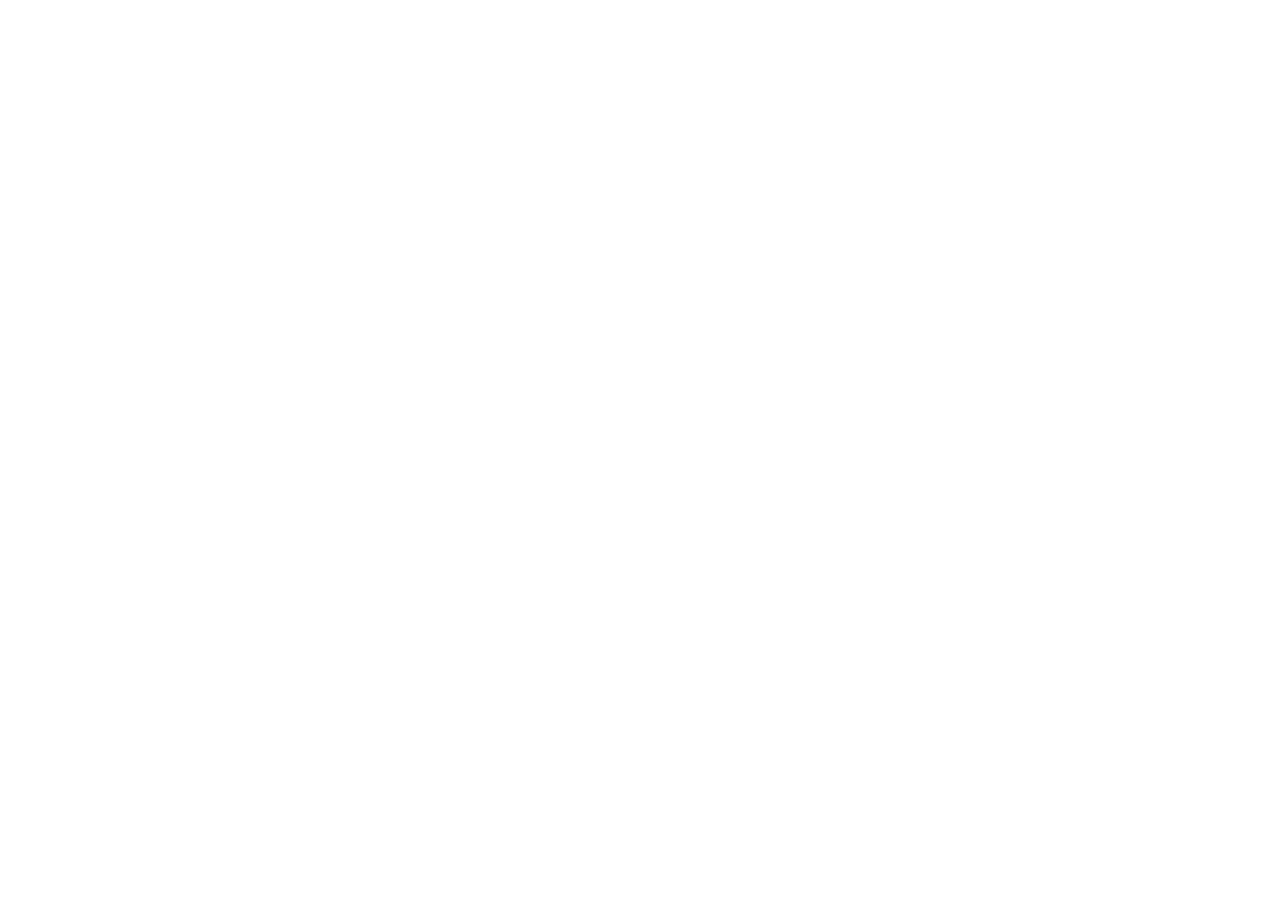
==== location.html @ 0fe0ccfc "init commit" ====
<!DOCTYPE html>
<html lang="en">
<head>
  <meta charset="UTF-8">
  <meta http-equiv="X-UA-Compatible" content="IE=edge">
  <meta name="viewport" content="width=device-width, initial-scale=1.0">
  <link rel="icon" type="image/png" sizes="32x32" href="./assets/favicon-32x32.png">
  <link rel="preconnect" href="https://fonts.googleapis.com">
  <link rel="preconnect" href="https://fonts.gstatic.com" crossorigin>
  <link href="https://fonts.googleapis.com/css2?family=Big+Shoulders+Display:wght@900&family=Outfit:wght@300&display=swap" rel="stylesheet"> 
  <title>Frontend Mentor | Art gallery website</title>
  <link rel="stylesheet" href="./css/normalize.css">
  <link rel="stylesheet" href="./css/styles.css">
</head>
<body>
  
</body>
</html>
---- css/styles.css ----
:root {
  --font-heading: 'Big Shoulders Display', cursive;
  --font-body: 'Outfit', sans-serif;
}

* {
  box-sizing: border-box;
  margin: 0;
  padding: 0;
}

input, select, textarea, button {
  border: none;
  box-shadow: none;
  outline: none;
}

a {
  text-decoration: none;
}

a:link,
a:visited,
a:hover,
a:active {
  color: inherit;
}

ul, ol {
  list-style: none;
}

body {
  font-family: var(--font-body);
}

h1, h2, h3, h4, h5, h6, a {
  font-family: var(--font-heading);
}
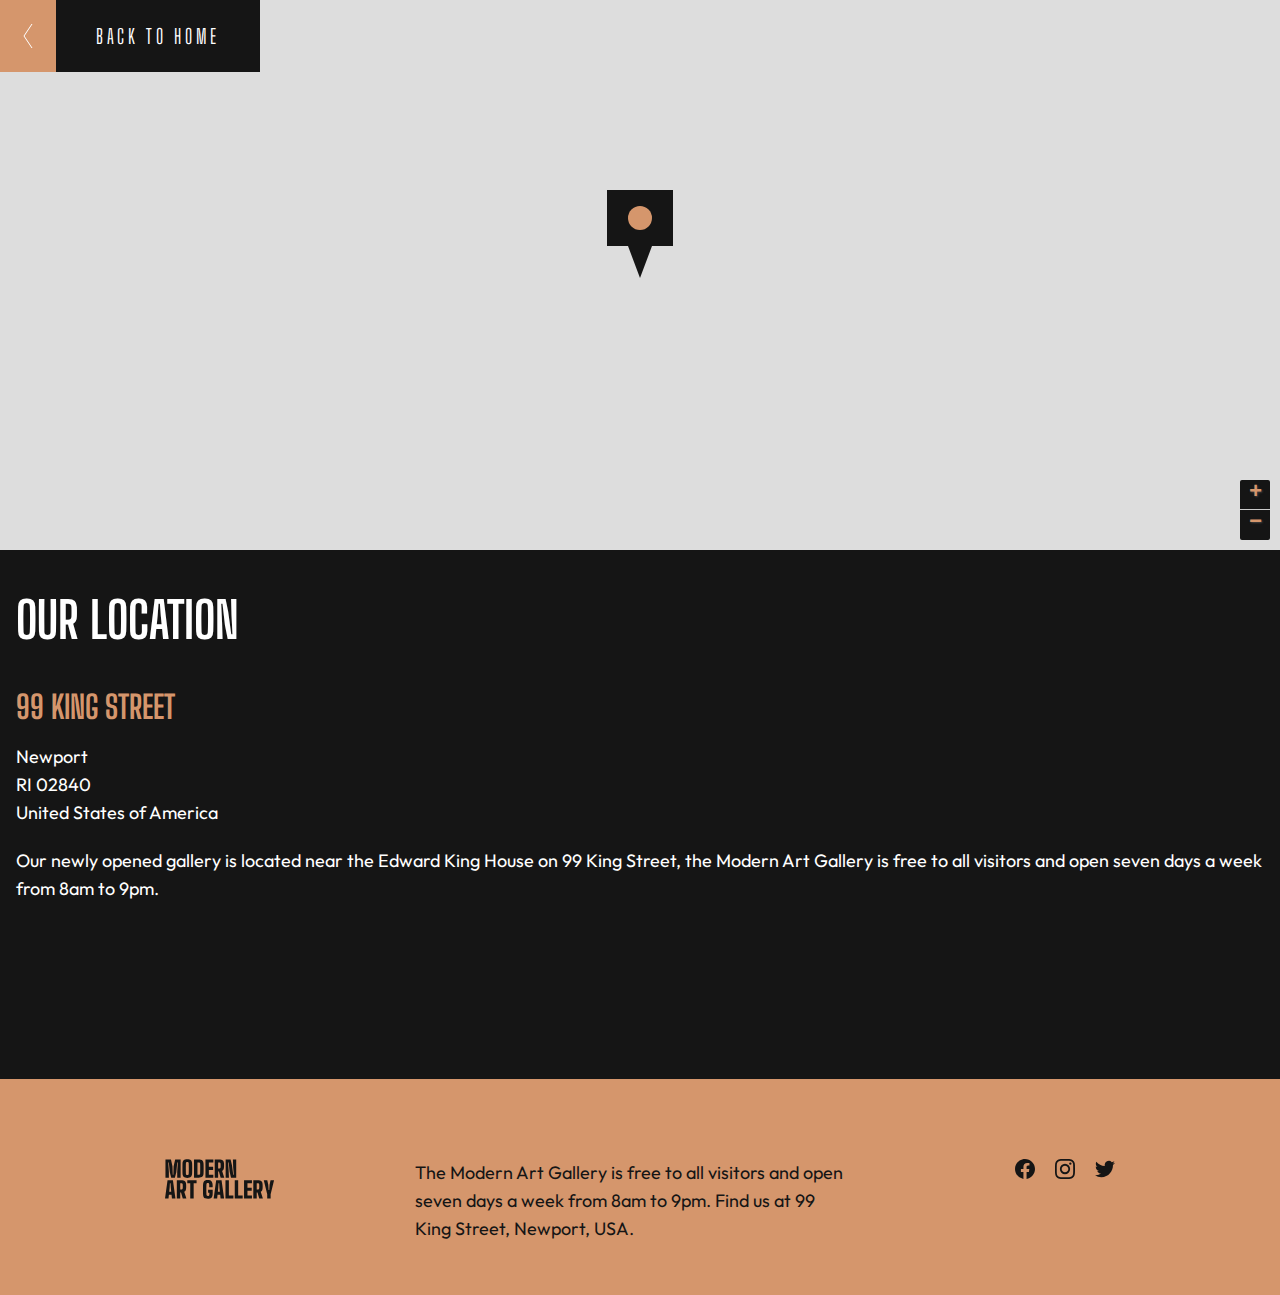
==== commit bc97f512: "Add leaflet.js, location mobile HTML & CSS" ====
--- a/location.html
+++ b/location.html
@@ -1,5 +1,6 @@
 <!DOCTYPE html>
 <html lang="en">
+
 <head>
   <meta charset="UTF-8">
   <meta http-equiv="X-UA-Compatible" content="IE=edge">
@@ -7,12 +8,89 @@
   <link rel="icon" type="image/png" sizes="32x32" href="./assets/favicon-32x32.png">
   <link rel="preconnect" href="https://fonts.googleapis.com">
   <link rel="preconnect" href="https://fonts.gstatic.com" crossorigin>
-  <link href="https://fonts.googleapis.com/css2?family=Big+Shoulders+Display:wght@900&family=Outfit:wght@300&display=swap" rel="stylesheet"> 
+  <link
+    href="https://fonts.googleapis.com/css2?family=Big+Shoulders+Display:wght@900&family=Outfit:wght@300&display=swap"
+    rel="stylesheet">
   <title>Frontend Mentor | Art gallery website</title>
   <link rel="stylesheet" href="./css/normalize.css">
+  <link rel="stylesheet" href="./css/leaflet.css">
   <link rel="stylesheet" href="./css/styles.css">
 </head>
-<body>
-  
+
+<body class="location">
+  <header class="location-header">
+    <a class="back" href="index.html">
+      <p>Back To Home</p>
+      <span>
+        <svg viewBox="0 0 10 24" xmlns="http://www.w3.org/2000/svg">
+          <title>arrow-left</title>
+          <path stroke="#FFF" fill="none" d="M9 24 1 12 9 0" />
+        </svg>
+      </span>
+    </a>
+    <div id="map">
+
+    </div>
+  </header>
+  <main class="location-main">
+    <section class="location-hero">
+      <h1>Our Location</h1>
+      <div class="location-address">
+        <h2>99 King Street</h2>
+        <p>Newport</p>
+        <p>RI 02840</p>
+        <p>United States of America</p>
+        <p class="address-details">
+          Our newly opened gallery is located near the Edward King House on 99 King
+          Street, the Modern Art Gallery is free to all visitors and open seven days
+          a week from 8am to 9pm.
+        </p>
+      </div>
+    </section>
+  </main>
+  <footer class="home-footer location-footer">
+    <h3>
+      <svg xmlns="http://www.w3.org/2000/svg" viewBox="0 0 111 40">
+        <title>Modern Art Gallery</title>
+        <path
+          d="M3.916 18.656V12.99L3.27 3.27h.598l.99 9.95 1.406 5.436h3.708l1.428-5.435.968-9.95h.621l-.668 9.72v5.665h3.455V.23H10.25L8.706 7.21l-.276 8.406h-.6l-.3-8.407L6.012.23H.462v18.426h3.455Zm18.61.23c1.689 0 2.902-.356 3.64-1.07.736-.714 1.135-1.9 1.197-3.559.061-1.505.092-3.105.092-4.802 0-1.697-.03-3.313-.092-4.848-.062-1.643-.46-2.822-1.198-3.536C25.428.357 24.215 0 22.525 0c-1.688 0-2.913.357-3.673 1.071-.76.714-1.155 1.893-1.186 3.536a237.22 237.22 0 0 0-.046 4.825v.365c.002 1.576.018 3.063.046 4.46.03 1.659.426 2.845 1.186 3.559s1.985 1.07 3.674 1.07Zm0-2.81c-.906 0-1.374-.39-1.405-1.174-.03-.783-.054-1.643-.07-2.58a176.449 176.449 0 0 1 0-5.78c.016-.937.04-1.797.07-2.58.03-.768.499-1.152 1.405-1.152.89 0 1.351.384 1.382 1.152.03.783.057 1.643.08 2.58a117.65 117.65 0 0 1 0 5.78c-.023.937-.05 1.797-.08 2.58-.03.783-.491 1.175-1.382 1.175Zm11.447 2.58c1.735 0 2.987-.368 3.754-1.105.768-.737 1.167-1.95 1.198-3.64a156.416 156.416 0 0 0 0-8.959c-.03-1.689-.43-2.898-1.198-3.628C36.96.595 35.708.23 33.973.23h-4.675v18.426h4.675Zm0-3.04h-1.22V3.271h1.22c.967 0 1.467.422 1.497 1.266.092 3.256.092 6.519 0 9.79-.03.86-.53 1.29-1.497 1.29Zm14.81 3.04v-3.04H44.27v-4.814h4.284v-3.04H44.27V3.271h4.514V.23h-7.97v18.425h7.97Zm4.837 0v-6.218h.783l1.75 6.218h3.663l-2.165-6.794a3.199 3.199 0 0 0 1.405-1.463c.307-.637.476-1.455.506-2.453.016-.43.027-.806.035-1.128.008-.323.008-.645 0-.968a96.42 96.42 0 0 0-.035-1.128c-.061-1.597-.472-2.745-1.232-3.444C57.57.58 56.33.23 54.61.23h-4.445v18.426h3.455Zm.99-9.259h-.99V3.271h.99c.952 0 1.451.422 1.497 1.266a28.055 28.055 0 0 1 0 3.594c-.046.844-.545 1.266-1.497 1.266Zm9.927 9.26-.299-7.072-.599-8.337h.645l.944 9.374 1.382 6.034h5.252V.23h-3.34l.276 7.9.645 7.486h-.598l-1.267-9.512L66.196.23h-4.998v18.426h3.34ZM3.547 39.77l.392-3.847H6.61l.392 3.847h3.547L7.992 21.344H2.557L0 39.77h3.547Zm2.74-6.887H4.262l.415-4.077.276-4.422h.645l.276 4.422.415 4.077Zm9.099 6.887v-6.22h.783l1.75 6.22h3.663l-2.165-6.795a3.199 3.199 0 0 0 1.404-1.463c.308-.637.477-1.454.507-2.452.016-.43.027-.807.035-1.13a22.22 22.22 0 0 0 0-.966c-.008-.323-.02-.7-.035-1.13-.061-1.596-.472-2.744-1.232-3.442-.76-.7-2-1.048-3.72-1.048h-4.445V39.77h3.455Zm.99-9.26h-.99v-6.126h.99c.952 0 1.451.422 1.497 1.267a28.055 28.055 0 0 1 0 3.593c-.046.844-.545 1.267-1.497 1.267Zm12.553 9.26V24.384h2.948v-3.04h-9.374v3.04h2.971V39.77h3.455Zm14.326.23c1.643 0 2.841-.357 3.593-1.071.753-.714 1.167-1.9 1.244-3.559.03-.706.05-1.474.058-2.303a44.296 44.296 0 0 0-.035-2.303h-4.63v2.994h1.267a16.197 16.197 0 0 1 0 2.257c-.03.384-.176.676-.437.876-.261.2-.614.299-1.06.299-.89 0-1.359-.392-1.405-1.175a90.954 90.954 0 0 1-.126-3.535 107.71 107.71 0 0 1 0-3.858c.023-1.29.065-2.472.126-3.547.046-.768.515-1.152 1.405-1.152.845 0 1.29.384 1.336 1.152.03.43.046.96.046 1.59a22.7 22.7 0 0 1-.046 1.588h3.455c.03-.353.046-.775.046-1.266 0-.492-.015-.914-.046-1.267-.107-1.643-.53-2.822-1.267-3.536-.737-.714-1.911-1.07-3.524-1.07-1.136 0-2.053.157-2.752.471a3.032 3.032 0 0 0-1.543 1.532c-.33.706-.519 1.643-.565 2.81-.015.614-.03 1.328-.046 2.142a135.078 135.078 0 0 0 0 5.102c.016.821.031 1.555.046 2.2.046 1.105.23 1.996.553 2.671a3.01 3.01 0 0 0 1.532 1.486c.699.315 1.624.472 2.775.472Zm9.375-.23.391-3.847h2.672l.391 3.847h3.547l-2.556-18.426h-5.436L49.083 39.77h3.547Zm2.74-6.887h-2.026l.414-4.077.277-4.422h.644l.277 4.422.414 4.077Zm13.636 6.887v-3.04h-4.538V21.343h-3.455V39.77h7.993Zm9.374 0v-3.04h-4.537V21.343h-3.455V39.77h7.992Zm9.351 0v-3.04h-4.514v-4.814H87.5v-3.04h-4.284v-4.492h4.514v-3.04h-7.969V39.77h7.97Zm4.837 0v-6.22h.783l1.75 6.22h3.663l-2.165-6.795a3.199 3.199 0 0 0 1.405-1.463c.307-.637.476-1.454.507-2.452.015-.43.026-.807.034-1.13.008-.322.008-.644 0-.966a96.42 96.42 0 0 0-.034-1.13c-.062-1.596-.473-2.744-1.233-3.442-.76-.7-2-1.048-3.72-1.048h-4.445V39.77h3.455Zm.99-9.26h-.99v-6.126h.99c.953 0 1.452.422 1.498 1.267a28.055 28.055 0 0 1 0 3.593c-.046.844-.545 1.267-1.497 1.267Zm13.037 9.26v-4.4l.253-1.06 3.202-12.966h-3.524l-.99 4.468-.346 5.413h-.645l-.345-5.413-.99-4.468h-3.525l3.202 12.99.253 1.036v4.4h3.455Z"
+          fill="#FFF" />
+      </svg>
+    </h3>
+    <p>The Modern Art Gallery is free to all visitors and open seven days a week
+      from 8am to 9pm. Find us at 99 King Street, Newport, USA.</p>
+    <ul class="social">
+      <li>
+        <a href="https://www.facebook.com/" target="_blank">
+          <svg viewBox="0 0 24 24" xmlns="http://www.w3.org/2000/svg">
+            <title>Facebook</title>
+            <path fill="currentColor"
+              d="M23.998 12c0-6.628-5.372-12-11.999-12C5.372 0 0 5.372 0 12c0 5.988 4.388 10.952 10.124 11.852v-8.384H7.078v-3.469h3.046V9.356c0-3.008 1.792-4.669 4.532-4.669 1.313 0 2.686.234 2.686.234v2.953H15.83c-1.49 0-1.955.925-1.955 1.874V12h3.328l-.532 3.469h-2.796v8.384c5.736-.9 10.124-5.864 10.124-11.853z" />
+          </svg>
+        </a>
+      </li>
+      <li>
+        <a href="https://www.instagram.com/" target="_blank">
+          <svg viewBox="0 0 24 24" xmlns="http://www.w3.org/2000/svg">
+            <title>Instagram</title>
+            <path fill="currentColor"
+              d="M12 0C8.74 0 8.333.015 7.053.072 5.775.132 4.905.333 4.14.63c-.789.306-1.459.717-2.126 1.384S.935 3.35.63 4.14C.333 4.905.131 5.775.072 7.053.012 8.333 0 8.74 0 12s.015 3.667.072 4.947c.06 1.277.261 2.148.558 2.913a5.885 5.885 0 001.384 2.126A5.868 5.868 0 004.14 23.37c.766.296 1.636.499 2.913.558C8.333 23.988 8.74 24 12 24s3.667-.015 4.947-.072c1.277-.06 2.148-.262 2.913-.558a5.898 5.898 0 002.126-1.384 5.86 5.86 0 001.384-2.126c.296-.765.499-1.636.558-2.913.06-1.28.072-1.687.072-4.947s-.015-3.667-.072-4.947c-.06-1.277-.262-2.149-.558-2.913a5.89 5.89 0 00-1.384-2.126A5.847 5.847 0 0019.86.63c-.765-.297-1.636-.499-2.913-.558C15.667.012 15.26 0 12 0zm0 2.16c3.203 0 3.585.016 4.85.071 1.17.055 1.805.249 2.227.415.562.217.96.477 1.382.896.419.42.679.819.896 1.381.164.422.36 1.057.413 2.227.057 1.266.07 1.646.07 4.85s-.015 3.585-.074 4.85c-.061 1.17-.256 1.805-.421 2.227a3.81 3.81 0 01-.899 1.382 3.744 3.744 0 01-1.38.896c-.42.164-1.065.36-2.235.413-1.274.057-1.649.07-4.859.07-3.211 0-3.586-.015-4.859-.074-1.171-.061-1.816-.256-2.236-.421a3.716 3.716 0 01-1.379-.899 3.644 3.644 0 01-.9-1.38c-.165-.42-.359-1.065-.42-2.235-.045-1.26-.061-1.649-.061-4.844 0-3.196.016-3.586.061-4.861.061-1.17.255-1.814.42-2.234.21-.57.479-.96.9-1.381.419-.419.81-.689 1.379-.898.42-.166 1.051-.361 2.221-.421 1.275-.045 1.65-.06 4.859-.06l.045.03zm0 3.678a6.162 6.162 0 100 12.324 6.162 6.162 0 100-12.324zM12 16c-2.21 0-4-1.79-4-4s1.79-4 4-4 4 1.79 4 4-1.79 4-4 4zm7.846-10.405a1.441 1.441 0 01-2.88 0 1.44 1.44 0 012.88 0z" />
+          </svg>
+        </a>
+      </li>
+      <li>
+        <a href="https://www.twitter.com/" target="_blank">
+          <svg viewBox="0 0 24 24" xmlns="http://www.w3.org/2000/svg">
+            <title>Twitter</title>
+            <path fill="currentColor"
+              d="M23.954 4.569a10 10 0 01-2.825.775 4.958 4.958 0 002.163-2.723c-.951.555-2.005.959-3.127 1.184a4.92 4.92 0 00-8.384 4.482C7.691 8.094 4.066 6.13 1.64 3.161a4.822 4.822 0 00-.666 2.475c0 1.71.87 3.213 2.188 4.096a4.904 4.904 0 01-2.228-.616v.061a4.923 4.923 0 003.946 4.827 4.996 4.996 0 01-2.212.085 4.937 4.937 0 004.604 3.417 9.868 9.868 0 01-6.102 2.105c-.39 0-.779-.023-1.17-.067a13.995 13.995 0 007.557 2.209c9.054 0 13.999-7.496 13.999-13.986 0-.209 0-.42-.015-.63a9.936 9.936 0 002.46-2.548l-.047-.02z" />
+          </svg>
+        </a>
+      </li>
+    </ul>
+  </footer>
+  <script src="./js/leaflet.js"></script>
+  <script src="./js/app.js"></script>
 </body>
+
 </html>--- a/css/leaflet.css
+++ b/css/leaflet.css
@@ -0,0 +1,658 @@
+/* required styles */
+
+.leaflet-pane,
+.leaflet-tile,
+.leaflet-marker-icon,
+.leaflet-marker-shadow,
+.leaflet-tile-container,
+.leaflet-pane > svg,
+.leaflet-pane > canvas,
+.leaflet-zoom-box,
+.leaflet-image-layer,
+.leaflet-layer {
+	position: absolute;
+	left: 0;
+	top: 0;
+	}
+.leaflet-container {
+	overflow: hidden;
+	}
+.leaflet-tile,
+.leaflet-marker-icon,
+.leaflet-marker-shadow {
+	-webkit-user-select: none;
+	   -moz-user-select: none;
+	        user-select: none;
+	  -webkit-user-drag: none;
+	}
+/* Prevents IE11 from highlighting tiles in blue */
+.leaflet-tile::selection {
+	background: transparent;
+}
+/* Safari renders non-retina tile on retina better with this, but Chrome is worse */
+.leaflet-safari .leaflet-tile {
+	image-rendering: -webkit-optimize-contrast;
+	}
+/* hack that prevents hw layers "stretching" when loading new tiles */
+.leaflet-safari .leaflet-tile-container {
+	width: 1600px;
+	height: 1600px;
+	-webkit-transform-origin: 0 0;
+	}
+.leaflet-marker-icon,
+.leaflet-marker-shadow {
+	display: block;
+	}
+/* .leaflet-container svg: reset svg max-width decleration shipped in Joomla! (joomla.org) 3.x */
+/* .leaflet-container img: map is broken in FF if you have max-width: 100% on tiles */
+.leaflet-container .leaflet-overlay-pane svg {
+	max-width: none !important;
+	max-height: none !important;
+	}
+.leaflet-container .leaflet-marker-pane img,
+.leaflet-container .leaflet-shadow-pane img,
+.leaflet-container .leaflet-tile-pane img,
+.leaflet-container img.leaflet-image-layer,
+.leaflet-container .leaflet-tile {
+	max-width: none !important;
+	max-height: none !important;
+	width: auto;
+	padding: 0;
+	}
+
+.leaflet-container.leaflet-touch-zoom {
+	-ms-touch-action: pan-x pan-y;
+	touch-action: pan-x pan-y;
+	}
+.leaflet-container.leaflet-touch-drag {
+	-ms-touch-action: pinch-zoom;
+	/* Fallback for FF which doesn't support pinch-zoom */
+	touch-action: none;
+	touch-action: pinch-zoom;
+}
+.leaflet-container.leaflet-touch-drag.leaflet-touch-zoom {
+	-ms-touch-action: none;
+	touch-action: none;
+}
+.leaflet-container {
+	-webkit-tap-highlight-color: transparent;
+}
+.leaflet-container a {
+	-webkit-tap-highlight-color: rgba(51, 181, 229, 0.4);
+}
+.leaflet-tile {
+	filter: inherit;
+	visibility: hidden;
+	}
+.leaflet-tile-loaded {
+	visibility: inherit;
+	}
+.leaflet-zoom-box {
+	width: 0;
+	height: 0;
+	-moz-box-sizing: border-box;
+	     box-sizing: border-box;
+	z-index: 800;
+	}
+/* workaround for https://bugzilla.mozilla.org/show_bug.cgi?id=888319 */
+.leaflet-overlay-pane svg {
+	-moz-user-select: none;
+	}
+
+.leaflet-pane         { z-index: 400; }
+
+.leaflet-tile-pane    { z-index: 200; }
+.leaflet-overlay-pane { z-index: 400; }
+.leaflet-shadow-pane  { z-index: 500; }
+.leaflet-marker-pane  { z-index: 600; }
+.leaflet-tooltip-pane   { z-index: 650; }
+.leaflet-popup-pane   { z-index: 700; }
+
+.leaflet-map-pane canvas { z-index: 100; }
+.leaflet-map-pane svg    { z-index: 200; }
+
+.leaflet-vml-shape {
+	width: 1px;
+	height: 1px;
+	}
+.lvml {
+	behavior: url(#default#VML);
+	display: inline-block;
+	position: absolute;
+	}
+
+
+/* control positioning */
+
+.leaflet-control {
+	position: relative;
+	z-index: 800;
+	pointer-events: visiblePainted; /* IE 9-10 doesn't have auto */
+	pointer-events: auto;
+	}
+.leaflet-top,
+.leaflet-bottom {
+	position: absolute;
+	z-index: 1000;
+	pointer-events: none;
+	}
+.leaflet-top {
+	top: 0;
+	}
+.leaflet-right {
+	right: 0;
+	}
+.leaflet-bottom {
+	bottom: 0;
+	}
+.leaflet-left {
+	left: 0;
+	}
+.leaflet-control {
+	float: left;
+	clear: both;
+	}
+.leaflet-right .leaflet-control {
+	float: right;
+	}
+.leaflet-top .leaflet-control {
+	margin-top: 10px;
+	}
+.leaflet-bottom .leaflet-control {
+	margin-bottom: 10px;
+	}
+.leaflet-left .leaflet-control {
+	margin-left: 10px;
+	}
+.leaflet-right .leaflet-control {
+	margin-right: 10px;
+	}
+
+
+/* zoom and fade animations */
+
+.leaflet-fade-anim .leaflet-popup {
+	opacity: 0;
+	-webkit-transition: opacity 0.2s linear;
+	   -moz-transition: opacity 0.2s linear;
+	        transition: opacity 0.2s linear;
+	}
+.leaflet-fade-anim .leaflet-map-pane .leaflet-popup {
+	opacity: 1;
+	}
+.leaflet-zoom-animated {
+	-webkit-transform-origin: 0 0;
+	    -ms-transform-origin: 0 0;
+	        transform-origin: 0 0;
+	}
+svg.leaflet-zoom-animated {
+	will-change: transform;
+}
+
+.leaflet-zoom-anim .leaflet-zoom-animated {
+	-webkit-transition: -webkit-transform 0.25s cubic-bezier(0,0,0.25,1);
+	   -moz-transition:    -moz-transform 0.25s cubic-bezier(0,0,0.25,1);
+	        transition:         transform 0.25s cubic-bezier(0,0,0.25,1);
+	}
+.leaflet-zoom-anim .leaflet-tile,
+.leaflet-pan-anim .leaflet-tile {
+	-webkit-transition: none;
+	   -moz-transition: none;
+	        transition: none;
+	}
+
+.leaflet-zoom-anim .leaflet-zoom-hide {
+	visibility: hidden;
+	}
+
+
+/* cursors */
+
+.leaflet-interactive {
+	cursor: pointer;
+	}
+.leaflet-grab {
+	cursor: -webkit-grab;
+	cursor:    -moz-grab;
+	cursor:         grab;
+	}
+.leaflet-crosshair,
+.leaflet-crosshair .leaflet-interactive {
+	cursor: crosshair;
+	}
+.leaflet-popup-pane,
+.leaflet-control {
+	cursor: auto;
+	}
+.leaflet-dragging .leaflet-grab,
+.leaflet-dragging .leaflet-grab .leaflet-interactive,
+.leaflet-dragging .leaflet-marker-draggable {
+	cursor: move;
+	cursor: -webkit-grabbing;
+	cursor:    -moz-grabbing;
+	cursor:         grabbing;
+	}
+
+/* marker & overlays interactivity */
+.leaflet-marker-icon,
+.leaflet-marker-shadow,
+.leaflet-image-layer,
+.leaflet-pane > svg path,
+.leaflet-tile-container {
+	pointer-events: none;
+	}
+
+.leaflet-marker-icon.leaflet-interactive,
+.leaflet-image-layer.leaflet-interactive,
+.leaflet-pane > svg path.leaflet-interactive,
+svg.leaflet-image-layer.leaflet-interactive path {
+	pointer-events: visiblePainted; /* IE 9-10 doesn't have auto */
+	pointer-events: auto;
+	}
+
+/* visual tweaks */
+
+.leaflet-container {
+	background: #ddd;
+	outline-offset: 1px;
+	}
+.leaflet-container a {
+	color: #0078A8;
+	}
+.leaflet-zoom-box {
+	border: 2px dotted #38f;
+	background: rgba(255,255,255,0.5);
+	}
+
+
+/* general typography */
+.leaflet-container {
+	font-family: "Helvetica Neue", Arial, Helvetica, sans-serif;
+	font-size: 12px;
+	font-size: 0.75rem;
+	line-height: 1.5;
+	}
+
+
+/* general toolbar styles */
+
+.leaflet-bar {
+	box-shadow: 0 1px 5px rgba(0,0,0,0.65);
+	border-radius: 4px;
+	}
+.leaflet-bar a {
+	background-color: #fff;
+	border-bottom: 1px solid #ccc;
+	width: 26px;
+	height: 26px;
+	line-height: 26px;
+	display: block;
+	text-align: center;
+	text-decoration: none;
+	color: black;
+	}
+.leaflet-bar a,
+.leaflet-control-layers-toggle {
+	background-position: 50% 50%;
+	background-repeat: no-repeat;
+	display: block;
+	}
+.leaflet-bar a:hover,
+.leaflet-bar a:focus {
+	background-color: #f4f4f4;
+	}
+.leaflet-bar a:first-child {
+	border-top-left-radius: 4px;
+	border-top-right-radius: 4px;
+	}
+.leaflet-bar a:last-child {
+	border-bottom-left-radius: 4px;
+	border-bottom-right-radius: 4px;
+	border-bottom: none;
+	}
+.leaflet-bar a.leaflet-disabled {
+	cursor: default;
+	background-color: #f4f4f4;
+	color: #bbb;
+	}
+
+.leaflet-touch .leaflet-bar a {
+	width: 30px;
+	height: 30px;
+	line-height: 30px;
+	}
+.leaflet-touch .leaflet-bar a:first-child {
+	border-top-left-radius: 2px;
+	border-top-right-radius: 2px;
+	}
+.leaflet-touch .leaflet-bar a:last-child {
+	border-bottom-left-radius: 2px;
+	border-bottom-right-radius: 2px;
+	}
+
+/* zoom control */
+
+.leaflet-control-zoom-in,
+.leaflet-control-zoom-out {
+	font: bold 18px 'Lucida Console', Monaco, monospace;
+	text-indent: 1px;
+	}
+
+.leaflet-touch .leaflet-control-zoom-in, .leaflet-touch .leaflet-control-zoom-out  {
+	font-size: 22px;
+	}
+
+
+/* layers control */
+
+.leaflet-control-layers {
+	box-shadow: 0 1px 5px rgba(0,0,0,0.4);
+	background: #fff;
+	border-radius: 5px;
+	}
+.leaflet-control-layers-toggle {
+	background-image: url(images/layers.png);
+	width: 36px;
+	height: 36px;
+	}
+.leaflet-retina .leaflet-control-layers-toggle {
+	background-image: url(images/layers-2x.png);
+	background-size: 26px 26px;
+	}
+.leaflet-touch .leaflet-control-layers-toggle {
+	width: 44px;
+	height: 44px;
+	}
+.leaflet-control-layers .leaflet-control-layers-list,
+.leaflet-control-layers-expanded .leaflet-control-layers-toggle {
+	display: none;
+	}
+.leaflet-control-layers-expanded .leaflet-control-layers-list {
+	display: block;
+	position: relative;
+	}
+.leaflet-control-layers-expanded {
+	padding: 6px 10px 6px 6px;
+	color: #333;
+	background: #fff;
+	}
+.leaflet-control-layers-scrollbar {
+	overflow-y: scroll;
+	overflow-x: hidden;
+	padding-right: 5px;
+	}
+.leaflet-control-layers-selector {
+	margin-top: 2px;
+	position: relative;
+	top: 1px;
+	}
+.leaflet-control-layers label {
+	display: block;
+	font-size: 13px;
+	font-size: 1.08333em;
+	}
+.leaflet-control-layers-separator {
+	height: 0;
+	border-top: 1px solid #ddd;
+	margin: 5px -10px 5px -6px;
+	}
+
+/* Default icon URLs */
+.leaflet-default-icon-path { /* used only in path-guessing heuristic, see L.Icon.Default */
+	background-image: url(images/marker-icon.png);
+	}
+
+
+/* attribution and scale controls */
+
+.leaflet-container .leaflet-control-attribution {
+	background: #fff;
+	background: rgba(255, 255, 255, 0.8);
+	margin: 0;
+	}
+.leaflet-control-attribution,
+.leaflet-control-scale-line {
+	padding: 0 5px;
+	color: #333;
+	line-height: 1.4;
+	}
+.leaflet-control-attribution a {
+	text-decoration: none;
+	}
+.leaflet-control-attribution a:hover,
+.leaflet-control-attribution a:focus {
+	text-decoration: underline;
+	}
+.leaflet-attribution-flag {
+	display: inline !important;
+	vertical-align: baseline !important;
+	width: 1em;
+	height: 0.6669em;
+	}
+.leaflet-left .leaflet-control-scale {
+	margin-left: 5px;
+	}
+.leaflet-bottom .leaflet-control-scale {
+	margin-bottom: 5px;
+	}
+.leaflet-control-scale-line {
+	border: 2px solid #777;
+	border-top: none;
+	line-height: 1.1;
+	padding: 2px 5px 1px;
+	white-space: nowrap;
+	overflow: hidden;
+	-moz-box-sizing: border-box;
+	     box-sizing: border-box;
+
+	background: #fff;
+	background: rgba(255, 255, 255, 0.5);
+	}
+.leaflet-control-scale-line:not(:first-child) {
+	border-top: 2px solid #777;
+	border-bottom: none;
+	margin-top: -2px;
+	}
+.leaflet-control-scale-line:not(:first-child):not(:last-child) {
+	border-bottom: 2px solid #777;
+	}
+
+.leaflet-touch .leaflet-control-attribution,
+.leaflet-touch .leaflet-control-layers,
+.leaflet-touch .leaflet-bar {
+	box-shadow: none;
+	}
+.leaflet-touch .leaflet-control-layers,
+.leaflet-touch .leaflet-bar {
+	border: 2px solid rgba(0,0,0,0.2);
+	background-clip: padding-box;
+	}
+
+
+/* popup */
+
+.leaflet-popup {
+	position: absolute;
+	text-align: center;
+	margin-bottom: 20px;
+	}
+.leaflet-popup-content-wrapper {
+	padding: 1px;
+	text-align: left;
+	border-radius: 12px;
+	}
+.leaflet-popup-content {
+	margin: 13px 24px 13px 20px;
+	line-height: 1.3;
+	font-size: 13px;
+	font-size: 1.08333em;
+	min-height: 1px;
+	}
+.leaflet-popup-content p {
+	margin: 17px 0;
+	margin: 1.3em 0;
+	}
+.leaflet-popup-tip-container {
+	width: 40px;
+	height: 20px;
+	position: absolute;
+	left: 50%;
+	margin-top: -1px;
+	margin-left: -20px;
+	overflow: hidden;
+	pointer-events: none;
+	}
+.leaflet-popup-tip {
+	width: 17px;
+	height: 17px;
+	padding: 1px;
+
+	margin: -10px auto 0;
+	pointer-events: auto;
+
+	-webkit-transform: rotate(45deg);
+	   -moz-transform: rotate(45deg);
+	    -ms-transform: rotate(45deg);
+	        transform: rotate(45deg);
+	}
+.leaflet-popup-content-wrapper,
+.leaflet-popup-tip {
+	background: white;
+	color: #333;
+	box-shadow: 0 3px 14px rgba(0,0,0,0.4);
+	}
+.leaflet-container a.leaflet-popup-close-button {
+	position: absolute;
+	top: 0;
+	right: 0;
+	border: none;
+	text-align: center;
+	width: 24px;
+	height: 24px;
+	font: 16px/24px Tahoma, Verdana, sans-serif;
+	color: #757575;
+	text-decoration: none;
+	background: transparent;
+	}
+.leaflet-container a.leaflet-popup-close-button:hover,
+.leaflet-container a.leaflet-popup-close-button:focus {
+	color: #585858;
+	}
+.leaflet-popup-scrolled {
+	overflow: auto;
+	}
+
+.leaflet-oldie .leaflet-popup-content-wrapper {
+	-ms-zoom: 1;
+	}
+.leaflet-oldie .leaflet-popup-tip {
+	width: 24px;
+	margin: 0 auto;
+
+	-ms-filter: "progid:DXImageTransform.Microsoft.Matrix(M11=0.70710678, M12=0.70710678, M21=-0.70710678, M22=0.70710678)";
+	filter: progid:DXImageTransform.Microsoft.Matrix(M11=0.70710678, M12=0.70710678, M21=-0.70710678, M22=0.70710678);
+	}
+
+.leaflet-oldie .leaflet-control-zoom,
+.leaflet-oldie .leaflet-control-layers,
+.leaflet-oldie .leaflet-popup-content-wrapper,
+.leaflet-oldie .leaflet-popup-tip {
+	border: 1px solid #999;
+	}
+
+
+/* div icon */
+
+.leaflet-div-icon {
+	background: #fff;
+	border: 1px solid #666;
+	}
+
+
+/* Tooltip */
+/* Base styles for the element that has a tooltip */
+.leaflet-tooltip {
+	position: absolute;
+	padding: 6px;
+	background-color: #fff;
+	border: 1px solid #fff;
+	border-radius: 3px;
+	color: #222;
+	white-space: nowrap;
+	-webkit-user-select: none;
+	-moz-user-select: none;
+	-ms-user-select: none;
+	user-select: none;
+	pointer-events: none;
+	box-shadow: 0 1px 3px rgba(0,0,0,0.4);
+	}
+.leaflet-tooltip.leaflet-interactive {
+	cursor: pointer;
+	pointer-events: auto;
+	}
+.leaflet-tooltip-top:before,
+.leaflet-tooltip-bottom:before,
+.leaflet-tooltip-left:before,
+.leaflet-tooltip-right:before {
+	position: absolute;
+	pointer-events: none;
+	border: 6px solid transparent;
+	background: transparent;
+	content: "";
+	}
+
+/* Directions */
+
+.leaflet-tooltip-bottom {
+	margin-top: 6px;
+}
+.leaflet-tooltip-top {
+	margin-top: -6px;
+}
+.leaflet-tooltip-bottom:before,
+.leaflet-tooltip-top:before {
+	left: 50%;
+	margin-left: -6px;
+	}
+.leaflet-tooltip-top:before {
+	bottom: 0;
+	margin-bottom: -12px;
+	border-top-color: #fff;
+	}
+.leaflet-tooltip-bottom:before {
+	top: 0;
+	margin-top: -12px;
+	margin-left: -6px;
+	border-bottom-color: #fff;
+	}
+.leaflet-tooltip-left {
+	margin-left: -6px;
+}
+.leaflet-tooltip-right {
+	margin-left: 6px;
+}
+.leaflet-tooltip-left:before,
+.leaflet-tooltip-right:before {
+	top: 50%;
+	margin-top: -6px;
+	}
+.leaflet-tooltip-left:before {
+	right: 0;
+	margin-right: -12px;
+	border-left-color: #fff;
+	}
+.leaflet-tooltip-right:before {
+	left: 0;
+	margin-left: -12px;
+	border-right-color: #fff;
+	}
+
+/* Printing */
+	
+@media print {
+	/* Prevent printers from removing background-images of controls. */
+	.leaflet-control {
+		-webkit-print-color-adjust: exact;
+		print-color-adjust: exact;
+		}
+	}
--- a/css/styles.css
+++ b/css/styles.css
@@ -1,6 +1,10 @@
 :root {
   --font-heading: 'Big Shoulders Display', cursive;
   --font-body: 'Outfit', sans-serif;
+  --color-black: hsl(0, 0%, 8.2%);
+  --color-white: hsl(0, 0%, 100%);
+  --color-gray: hsl(0, 0%, 26.7%);
+  --color-accent: hsl(24, 55.6%, 62.9%);
 }
 
 * {
@@ -36,5 +40,581 @@
 
 h1, h2, h3, h4, h5, h6, a {
   font-family: var(--font-heading);
-}
-
+  text-transform: uppercase;
+}
+
+img {
+  max-width: 100%;
+  height: auto;
+}
+
+picture {
+  display: flex;
+  max-width: 100%;
+}
+
+.wrapper {
+  max-width: 1440px;
+  margin: 0 auto;
+}
+
+.home-header {
+  margin-bottom: 120px;
+}
+
+.home-header img {
+  display: block;
+  margin: 0 auto;
+}
+
+.home-header h1 {
+  margin: 32px 0;
+}
+
+.home-header h1 svg {
+  height: 110px;
+  width: 343px;
+  transform: translateX(-20px);
+}
+
+.hero-text {
+  padding: 0 16px;
+}
+
+.location {
+  background-color: var(--color-black);
+} 
+
+.hero-p-a a p,
+.location-header a p {
+  margin: 0 auto;
+  color: var(--color-white);
+}
+
+.home-header p {
+  font-size: 18px;
+  line-height: 28px;
+  color: var(--color-gray);
+  margin-bottom: 32px;
+}
+
+.home-header a,
+.location-header a.back {
+  display: flex;
+  justify-content: space-between;
+  align-items: center;
+  height: 72px;
+  width: 260px;
+  font-size: 20px;
+  line-height: 24px;
+  letter-spacing: 3.63636px;
+  background-color: var(--color-black);
+}
+
+.location-header a.back {
+  flex-direction: row-reverse;
+}
+
+.home-header a span,
+.location-header a.back span {
+  display: flex;
+  align-items: center;
+  justify-content: center;
+  flex-basis: 56px;
+  height: 72px;
+  cursor: pointer;
+  background-color: var(--color-accent);
+}
+
+.home-header a span svg,
+.location-header a.back span svg {
+  width: 10px;
+  height: 24px;
+}
+
+.location-header {
+  position: relative;
+}
+
+.location-header a.back {
+  position: absolute;
+  z-index: 900;
+  top: 0;
+  left: 0;
+}
+
+.home-main,
+.location-main {
+  padding: 0 16px;
+}
+
+.location-main {
+  padding-top: 48px;
+  padding-bottom: 56px;
+}
+
+.location-hero h1 {
+  margin-top: 0;
+  margin-bottom: 48px;
+  font-size: 50px;
+  line-height: 45px;
+  color: var(--color-white);
+}
+
+.location-hero h2 {
+  font-size: 32px;
+  line-height: 32px;
+  margin-bottom: 20px;
+  color: var(--color-accent);
+}
+
+.location-hero p {
+  font-size: 18px;
+  line-height: 28px;
+  color: var(--color-white);
+}
+
+.address-details {
+  margin-top: 20px;
+}
+
+.home-g1 img {
+  display: block;
+  margin: 0 auto;
+}
+
+.home-top-text {
+  margin-top: 25px;
+  margin-bottom: 32px;
+}
+
+.home-top-text h2 {
+  font-size: 50px;
+  line-height: 45px;
+  margin-bottom: 20px;
+}
+
+.home-top-text p {
+  font-size: 18px;
+  line-height: 28px;
+  color: var(--color-gray);
+}
+
+.home-g2,
+.home-g3 {
+  justify-content: center;
+  margin-bottom: 16px;
+}
+
+.home-bottom-text {
+  height: 293px;
+  padding: 47.5px 24px;
+  color: var(--color-white);
+  background-color: var(--color-black);
+}
+
+.home-bottom-text h2 {
+  font-size: 50px;
+  line-height: 45px;
+  margin-bottom: 24px;
+}
+
+.home-bottom-text p {
+  font-size: 18px;
+  line-height: 28px;
+}
+
+.home-footer {
+  height: 336px;
+  margin-top: 120px;
+  padding: 48px 32px;
+  color: var(--color-white);
+  background-color: var(--color-black);
+}
+
+.location-footer {
+  margin-top: 0;
+  color: var(--color-black);
+  background-color: var(--color-accent);
+}
+
+.home-footer h3,
+.home-footer p {
+  margin-bottom: 38px;
+}
+
+.home-footer h3 svg {
+  width: 110px;
+  height: 40px;
+}
+
+.location-footer h3 svg path {
+  fill: var(--color-black);
+}
+
+.home-footer p {
+  font-size: 16px;
+  line-height: 26px;
+}
+
+.social {
+  display: flex;
+  align-items: center;
+}
+
+.social a {
+  width: 1.25rem;
+  height: 1.25rem;
+}
+
+.social li+li {
+  margin-left: 20px;
+}
+
+.social a svg {
+  width: 1.25rem;
+  height: 1.25rem;
+  color: var(--color-white);
+}
+
+.location-footer .social a svg {
+  color: var(--color-black);
+}
+
+.location-header #map {
+  height: 550px;
+}
+
+.leaflet-control-attribution {
+  display: none;
+}
+
+.leaflet-touch .leaflet-bar a {
+  color: var(--color-accent);
+  background-color: var(--color-black);
+}
+
+.leaflet-pane.leaflet-tile-pane {
+  filter: grayscale(100%) brightness(0.95);
+}
+
+.leaflet-popup-content-wrapper {
+  background: var(--color-gray) url(../assets/logo-light.svg) no-repeat top 10px left 20px/50px 20px;
+  color: var(--color-white);
+}
+
+.leaflet-popup-content-wrapper h2 {
+  font-size: 16px;
+  line-height: 18px;
+  letter-spacing: 0.5px;
+  margin: 40px 0 5px 0;
+  color: var(--color-accent);
+  text-shadow: 1px 1px 2px var(--color-black);
+  filter: brightness(1.2);
+}
+
+.leaflet-popup-content-wrapper p {
+  font-size: 12px;
+  margin: 0;
+} 
+
+.leaflet-popup-tip {
+  background: var(--color-gray);
+}
+
+.leaflet-container a.leaflet-popup-close-button {
+  color: var(--color-white);
+}
+
+.leaflet-container a.leaflet-popup-close-button:hover, 
+.leaflet-container a.leaflet-popup-close-button:focus {
+  color: var(--color-accent);
+}
+
+.leaflet-touch .leaflet-control-layers, .leaflet-touch .leaflet-bar {
+  border: none;
+}
+
+.leaflet-touch .leaflet-bar a {
+  text-shadow: 1px 1px 2px var(--color-gray);
+  line-height: 26px;
+}
+
+@media (min-width: 48em) {
+  .home-header {
+    display: flex;
+    justify-content: flex-end;
+    align-items: center;
+    height: 700px;
+    padding: unset;
+    background: url(../assets/tablet/image-hero@2x.jpg) no-repeat top 0 left 0/437px 700px;
+  }
+
+  .home-header img {
+    display: none;
+  }
+
+  .hero-text {
+    padding: 0 40px 0 0;
+    flex-basis: 339px;
+  }
+
+  .home-header h1 {
+    margin: 0;
+  }
+
+  .home-header p {
+    margin: 40px 0;
+  }
+
+  .home-header h1 svg {
+    height: 130px;
+    width: 339px;
+    transform: translateX(0);
+  }
+
+  .home-main {
+    padding: 0 40px;
+  }
+
+  .home-main > *,
+  .home-main-hero > *, 
+  .home-main-grid > * {
+    margin: 0;
+  }
+
+  .home-g1 img,
+  .home-g2 img,
+  .home-g3 img {
+    display: none;
+  }
+
+  .home-main picture {
+    display: flex;
+    width: 100%;
+  }
+
+  .home-main-hero {
+    display: flex;
+    flex-direction: row-reverse;
+    justify-content: space-between;
+    margin-bottom: 11px;
+  }
+
+  .home-top-text {
+    flex-basis: 32.5%;
+    padding-top: 38px;
+  }
+
+  .home-g1 {
+    height: 400px;
+    flex-basis: 56.5%;
+    background: url(../assets/tablet/image-grid-1@2x.jpg) no-repeat center center/cover;
+  }
+
+  .home-main-grid {
+    display: grid;
+    grid-template-areas:
+      "g2 g3"
+      "g2 tb";
+    grid-template-columns: calc(59.5% - 11px) 40.5%;
+    gap: 11px;
+  }
+
+  .home-g2 {
+    grid-area: g2;
+    height: 720px;
+    background: url(../assets/tablet/image-grid-2@2x.jpg) no-repeat center center/cover;
+  }
+
+  .home-g3 {
+    grid-area: g3;
+    height: 313px;
+    background: url(../assets/tablet/image-grid-3@2x.jpg) no-repeat center center/cover;
+  }
+
+  .home-bottom-text {
+    grid-area: tb;
+    height: 396px;
+    padding: 85px 28.5px;
+  }
+
+  .home-footer {
+    display: flex;
+    justify-content: space-between;
+    align-items: flex-start;
+    height: 216px;
+    padding: 56px 40px;
+  }
+
+  .home-footer p {
+    flex-basis: 281px;
+    margin-left: 65px;
+  }
+
+  .home-footer .social {
+    flex-grow: 1;
+    justify-content: flex-end;    
+  }
+
+}
+
+
+@media (min-width: 64em) {
+
+  .home-header {
+    justify-content: center;
+  }
+
+  .home-header .hero-text {
+    margin-left: 238px;
+  }
+
+  .home-footer {
+    max-width: 1440px;
+    margin: 120px auto 0;
+    padding: 80px 165px;
+  }
+  
+  .home-footer svg {
+    height: 58px;
+    width: 150px;
+  }
+
+}
+
+@media (min-width: 80rem) {
+  .home-header {
+    height: 800px;
+    background: url(../assets/desktop/image-hero@2x.jpg) no-repeat top 0 left 0/540px 800px;
+  }
+
+  .home-top-text {
+    padding-top: 0;
+    margin: auto 0;
+  }
+
+  .home-top-text h2 {
+    font-size: 60px;
+    line-height: 60px;
+    margin-bottom: 32px;
+  }
+
+  .home-top-text p {
+    font-size: 22px;
+    line-height: 32px;
+  }
+
+  .home-g1 {
+    background: url(../assets/desktop/image-grid-1@2x.jpg) no-repeat center center/cover;
+  }
+
+  .home-g2 {
+    background: url(../assets/desktop/image-grid-2@2x.jpg) no-repeat center center/cover;
+  }
+
+  .home-g3 {
+    background: url(../assets/desktop/image-grid-3@2x.jpg) no-repeat center center/cover;
+  }
+
+  .home-bottom-text {
+    padding: 64.5px 47.5px;
+  }
+
+  .home-bottom-text h2 {
+    font-size: 60px;
+    line-height: 60px;
+    margin-bottom: 32px;
+  }
+
+  .home-bottom-text p {
+    font-size: 22px;
+    line-height: 32px;
+  }
+
+  .home-footer p {
+    flex-basis: 430px;
+    font-size: 18px;
+    line-height: 28px;
+    margin-left: 140px;
+  }
+
+}
+
+@media (min-width: 90rem) {
+  .home-header {
+    background-blend-mode: difference;
+    align-items: initial;
+    height: 800px;
+    padding: 190px 165px 0 165px;
+    background: url(../assets/desktop/image-hero@2x.jpg) no-repeat top 0 left 450px/540px 800px, linear-gradient(to right, var(--color-black) 450px, transparent 990px);
+  }
+  
+  .home-header .hero-text {
+    margin: 0;
+    padding: 0;
+    flex-basis: unset;
+    display: flex;
+    justify-content: space-between;
+  }
+
+  .home-header h1 {
+    color: var(--color-white);
+    mix-blend-mode: difference;
+  }
+
+  .home-header h1 svg {
+    height: auto;
+    width: 445px;
+    transform: translateX(11.5px);
+    mix-blend-mode: color;
+    
+  }
+
+  .home-header h1 svg path {
+    fill: currentColor;
+  }
+
+  .hero-p-a {
+    flex-basis: 350px
+  }
+
+  .hero-p-a p {
+    margin-top: 0;
+    margin-bottom: 64px;
+    padding-top: 0;
+    font-size: 22px;
+    line-height: 32px;
+  }
+
+  .home-main {
+    padding: 0 165px;
+  }
+
+  .home-main-hero {
+    margin-bottom: 30px;
+  }
+
+  .home-g1 {
+    flex-basis: 57.25%;
+  }
+
+  .home-top-text p {
+    padding-right: 5px;
+  }
+
+  .home-main-grid {
+    grid-template-columns: calc(59.5% - 30px) 40.5%;
+    gap: 30px;
+  }
+
+  .home-bottom-text {
+    height: 377px;
+  }
+
+  .home-footer {
+    margin-top: 180px;
+    height: 244px;
+  }
+
+}
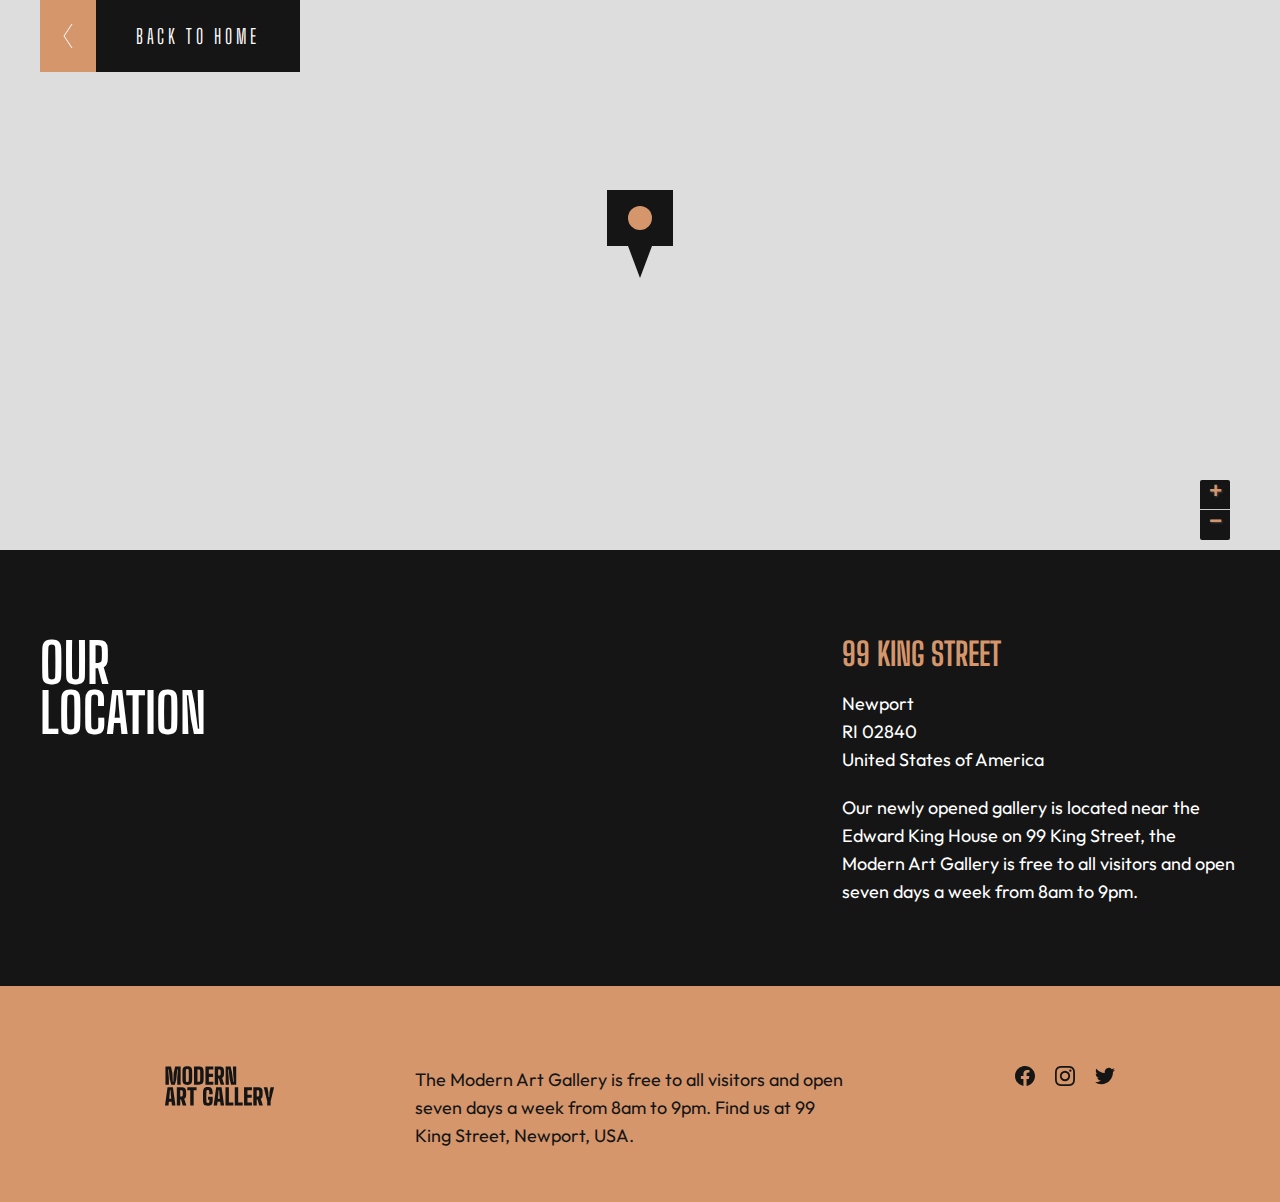
==== commit 4c9ebf19: "Add location tablet & desktop styles" ====
--- a/location.html
+++ b/location.html
@@ -18,77 +18,80 @@
 </head>
 
 <body class="location">
-  <header class="location-header">
-    <a class="back" href="index.html">
-      <p>Back To Home</p>
-      <span>
-        <svg viewBox="0 0 10 24" xmlns="http://www.w3.org/2000/svg">
-          <title>arrow-left</title>
-          <path stroke="#FFF" fill="none" d="M9 24 1 12 9 0" />
+  <div class="wrapper">
+    <header class="location-header">
+      <a class="back" href="index.html">
+        <p>Back To Home</p>
+        <span>
+          <svg viewBox="0 0 10 24" xmlns="http://www.w3.org/2000/svg">
+            <title>arrow-left</title>
+            <path stroke="#FFF" fill="none" d="M9 24 1 12 9 0" />
+          </svg>
+        </span>
+      </a>
+      <div id="map">
+
+      </div>
+    </header>
+    <main class="location-main">
+      <section class="location-hero">
+        <h1>Our Location</h1>
+        <div class="location-address">
+          <h2>99 King Street</h2>
+          <p>Newport</p>
+          <p>RI 02840</p>
+          <p>United States of America</p>
+          <p class="address-details">
+            Our newly opened gallery is located near the Edward King House on 99 King
+            Street, the Modern Art Gallery is free to all visitors and open seven days
+            a week from 8am to 9pm.
+          </p>
+        </div>
+      </section>
+    </main>
+    <footer class="home-footer location-footer">
+      <h3>
+        <svg xmlns="http://www.w3.org/2000/svg" viewBox="0 0 111 40">
+          <title>Modern Art Gallery</title>
+          <path
+            d="M3.916 18.656V12.99L3.27 3.27h.598l.99 9.95 1.406 5.436h3.708l1.428-5.435.968-9.95h.621l-.668 9.72v5.665h3.455V.23H10.25L8.706 7.21l-.276 8.406h-.6l-.3-8.407L6.012.23H.462v18.426h3.455Zm18.61.23c1.689 0 2.902-.356 3.64-1.07.736-.714 1.135-1.9 1.197-3.559.061-1.505.092-3.105.092-4.802 0-1.697-.03-3.313-.092-4.848-.062-1.643-.46-2.822-1.198-3.536C25.428.357 24.215 0 22.525 0c-1.688 0-2.913.357-3.673 1.071-.76.714-1.155 1.893-1.186 3.536a237.22 237.22 0 0 0-.046 4.825v.365c.002 1.576.018 3.063.046 4.46.03 1.659.426 2.845 1.186 3.559s1.985 1.07 3.674 1.07Zm0-2.81c-.906 0-1.374-.39-1.405-1.174-.03-.783-.054-1.643-.07-2.58a176.449 176.449 0 0 1 0-5.78c.016-.937.04-1.797.07-2.58.03-.768.499-1.152 1.405-1.152.89 0 1.351.384 1.382 1.152.03.783.057 1.643.08 2.58a117.65 117.65 0 0 1 0 5.78c-.023.937-.05 1.797-.08 2.58-.03.783-.491 1.175-1.382 1.175Zm11.447 2.58c1.735 0 2.987-.368 3.754-1.105.768-.737 1.167-1.95 1.198-3.64a156.416 156.416 0 0 0 0-8.959c-.03-1.689-.43-2.898-1.198-3.628C36.96.595 35.708.23 33.973.23h-4.675v18.426h4.675Zm0-3.04h-1.22V3.271h1.22c.967 0 1.467.422 1.497 1.266.092 3.256.092 6.519 0 9.79-.03.86-.53 1.29-1.497 1.29Zm14.81 3.04v-3.04H44.27v-4.814h4.284v-3.04H44.27V3.271h4.514V.23h-7.97v18.425h7.97Zm4.837 0v-6.218h.783l1.75 6.218h3.663l-2.165-6.794a3.199 3.199 0 0 0 1.405-1.463c.307-.637.476-1.455.506-2.453.016-.43.027-.806.035-1.128.008-.323.008-.645 0-.968a96.42 96.42 0 0 0-.035-1.128c-.061-1.597-.472-2.745-1.232-3.444C57.57.58 56.33.23 54.61.23h-4.445v18.426h3.455Zm.99-9.259h-.99V3.271h.99c.952 0 1.451.422 1.497 1.266a28.055 28.055 0 0 1 0 3.594c-.046.844-.545 1.266-1.497 1.266Zm9.927 9.26-.299-7.072-.599-8.337h.645l.944 9.374 1.382 6.034h5.252V.23h-3.34l.276 7.9.645 7.486h-.598l-1.267-9.512L66.196.23h-4.998v18.426h3.34ZM3.547 39.77l.392-3.847H6.61l.392 3.847h3.547L7.992 21.344H2.557L0 39.77h3.547Zm2.74-6.887H4.262l.415-4.077.276-4.422h.645l.276 4.422.415 4.077Zm9.099 6.887v-6.22h.783l1.75 6.22h3.663l-2.165-6.795a3.199 3.199 0 0 0 1.404-1.463c.308-.637.477-1.454.507-2.452.016-.43.027-.807.035-1.13a22.22 22.22 0 0 0 0-.966c-.008-.323-.02-.7-.035-1.13-.061-1.596-.472-2.744-1.232-3.442-.76-.7-2-1.048-3.72-1.048h-4.445V39.77h3.455Zm.99-9.26h-.99v-6.126h.99c.952 0 1.451.422 1.497 1.267a28.055 28.055 0 0 1 0 3.593c-.046.844-.545 1.267-1.497 1.267Zm12.553 9.26V24.384h2.948v-3.04h-9.374v3.04h2.971V39.77h3.455Zm14.326.23c1.643 0 2.841-.357 3.593-1.071.753-.714 1.167-1.9 1.244-3.559.03-.706.05-1.474.058-2.303a44.296 44.296 0 0 0-.035-2.303h-4.63v2.994h1.267a16.197 16.197 0 0 1 0 2.257c-.03.384-.176.676-.437.876-.261.2-.614.299-1.06.299-.89 0-1.359-.392-1.405-1.175a90.954 90.954 0 0 1-.126-3.535 107.71 107.71 0 0 1 0-3.858c.023-1.29.065-2.472.126-3.547.046-.768.515-1.152 1.405-1.152.845 0 1.29.384 1.336 1.152.03.43.046.96.046 1.59a22.7 22.7 0 0 1-.046 1.588h3.455c.03-.353.046-.775.046-1.266 0-.492-.015-.914-.046-1.267-.107-1.643-.53-2.822-1.267-3.536-.737-.714-1.911-1.07-3.524-1.07-1.136 0-2.053.157-2.752.471a3.032 3.032 0 0 0-1.543 1.532c-.33.706-.519 1.643-.565 2.81-.015.614-.03 1.328-.046 2.142a135.078 135.078 0 0 0 0 5.102c.016.821.031 1.555.046 2.2.046 1.105.23 1.996.553 2.671a3.01 3.01 0 0 0 1.532 1.486c.699.315 1.624.472 2.775.472Zm9.375-.23.391-3.847h2.672l.391 3.847h3.547l-2.556-18.426h-5.436L49.083 39.77h3.547Zm2.74-6.887h-2.026l.414-4.077.277-4.422h.644l.277 4.422.414 4.077Zm13.636 6.887v-3.04h-4.538V21.343h-3.455V39.77h7.993Zm9.374 0v-3.04h-4.537V21.343h-3.455V39.77h7.992Zm9.351 0v-3.04h-4.514v-4.814H87.5v-3.04h-4.284v-4.492h4.514v-3.04h-7.969V39.77h7.97Zm4.837 0v-6.22h.783l1.75 6.22h3.663l-2.165-6.795a3.199 3.199 0 0 0 1.405-1.463c.307-.637.476-1.454.507-2.452.015-.43.026-.807.034-1.13.008-.322.008-.644 0-.966a96.42 96.42 0 0 0-.034-1.13c-.062-1.596-.473-2.744-1.233-3.442-.76-.7-2-1.048-3.72-1.048h-4.445V39.77h3.455Zm.99-9.26h-.99v-6.126h.99c.953 0 1.452.422 1.498 1.267a28.055 28.055 0 0 1 0 3.593c-.046.844-.545 1.267-1.497 1.267Zm13.037 9.26v-4.4l.253-1.06 3.202-12.966h-3.524l-.99 4.468-.346 5.413h-.645l-.345-5.413-.99-4.468h-3.525l3.202 12.99.253 1.036v4.4h3.455Z"
+            fill="#FFF" />
         </svg>
-      </span>
-    </a>
-    <div id="map">
+      </h3>
+      <p>The Modern Art Gallery is free to all visitors and open seven days a week
+        from 8am to 9pm. Find us at 99 King Street, Newport, USA.</p>
+      <ul class="social">
+        <li>
+          <a href="https://www.facebook.com/" target="_blank">
+            <svg viewBox="0 0 24 24" xmlns="http://www.w3.org/2000/svg">
+              <title>Facebook</title>
+              <path fill="currentColor"
+                d="M23.998 12c0-6.628-5.372-12-11.999-12C5.372 0 0 5.372 0 12c0 5.988 4.388 10.952 10.124 11.852v-8.384H7.078v-3.469h3.046V9.356c0-3.008 1.792-4.669 4.532-4.669 1.313 0 2.686.234 2.686.234v2.953H15.83c-1.49 0-1.955.925-1.955 1.874V12h3.328l-.532 3.469h-2.796v8.384c5.736-.9 10.124-5.864 10.124-11.853z" />
+            </svg>
+          </a>
+        </li>
+        <li>
+          <a href="https://www.instagram.com/" target="_blank">
+            <svg viewBox="0 0 24 24" xmlns="http://www.w3.org/2000/svg">
+              <title>Instagram</title>
+              <path fill="currentColor"
+                d="M12 0C8.74 0 8.333.015 7.053.072 5.775.132 4.905.333 4.14.63c-.789.306-1.459.717-2.126 1.384S.935 3.35.63 4.14C.333 4.905.131 5.775.072 7.053.012 8.333 0 8.74 0 12s.015 3.667.072 4.947c.06 1.277.261 2.148.558 2.913a5.885 5.885 0 001.384 2.126A5.868 5.868 0 004.14 23.37c.766.296 1.636.499 2.913.558C8.333 23.988 8.74 24 12 24s3.667-.015 4.947-.072c1.277-.06 2.148-.262 2.913-.558a5.898 5.898 0 002.126-1.384 5.86 5.86 0 001.384-2.126c.296-.765.499-1.636.558-2.913.06-1.28.072-1.687.072-4.947s-.015-3.667-.072-4.947c-.06-1.277-.262-2.149-.558-2.913a5.89 5.89 0 00-1.384-2.126A5.847 5.847 0 0019.86.63c-.765-.297-1.636-.499-2.913-.558C15.667.012 15.26 0 12 0zm0 2.16c3.203 0 3.585.016 4.85.071 1.17.055 1.805.249 2.227.415.562.217.96.477 1.382.896.419.42.679.819.896 1.381.164.422.36 1.057.413 2.227.057 1.266.07 1.646.07 4.85s-.015 3.585-.074 4.85c-.061 1.17-.256 1.805-.421 2.227a3.81 3.81 0 01-.899 1.382 3.744 3.744 0 01-1.38.896c-.42.164-1.065.36-2.235.413-1.274.057-1.649.07-4.859.07-3.211 0-3.586-.015-4.859-.074-1.171-.061-1.816-.256-2.236-.421a3.716 3.716 0 01-1.379-.899 3.644 3.644 0 01-.9-1.38c-.165-.42-.359-1.065-.42-2.235-.045-1.26-.061-1.649-.061-4.844 0-3.196.016-3.586.061-4.861.061-1.17.255-1.814.42-2.234.21-.57.479-.96.9-1.381.419-.419.81-.689 1.379-.898.42-.166 1.051-.361 2.221-.421 1.275-.045 1.65-.06 4.859-.06l.045.03zm0 3.678a6.162 6.162 0 100 12.324 6.162 6.162 0 100-12.324zM12 16c-2.21 0-4-1.79-4-4s1.79-4 4-4 4 1.79 4 4-1.79 4-4 4zm7.846-10.405a1.441 1.441 0 01-2.88 0 1.44 1.44 0 012.88 0z" />
+            </svg>
+          </a>
+        </li>
+        <li>
+          <a href="https://www.twitter.com/" target="_blank">
+            <svg viewBox="0 0 24 24" xmlns="http://www.w3.org/2000/svg">
+              <title>Twitter</title>
+              <path fill="currentColor"
+                d="M23.954 4.569a10 10 0 01-2.825.775 4.958 4.958 0 002.163-2.723c-.951.555-2.005.959-3.127 1.184a4.92 4.92 0 00-8.384 4.482C7.691 8.094 4.066 6.13 1.64 3.161a4.822 4.822 0 00-.666 2.475c0 1.71.87 3.213 2.188 4.096a4.904 4.904 0 01-2.228-.616v.061a4.923 4.923 0 003.946 4.827 4.996 4.996 0 01-2.212.085 4.937 4.937 0 004.604 3.417 9.868 9.868 0 01-6.102 2.105c-.39 0-.779-.023-1.17-.067a13.995 13.995 0 007.557 2.209c9.054 0 13.999-7.496 13.999-13.986 0-.209 0-.42-.015-.63a9.936 9.936 0 002.46-2.548l-.047-.02z" />
+            </svg>
+          </a>
+        </li>
+      </ul>
+    </footer>
+  </div>
 
-    </div>
-  </header>
-  <main class="location-main">
-    <section class="location-hero">
-      <h1>Our Location</h1>
-      <div class="location-address">
-        <h2>99 King Street</h2>
-        <p>Newport</p>
-        <p>RI 02840</p>
-        <p>United States of America</p>
-        <p class="address-details">
-          Our newly opened gallery is located near the Edward King House on 99 King
-          Street, the Modern Art Gallery is free to all visitors and open seven days
-          a week from 8am to 9pm.
-        </p>
-      </div>
-    </section>
-  </main>
-  <footer class="home-footer location-footer">
-    <h3>
-      <svg xmlns="http://www.w3.org/2000/svg" viewBox="0 0 111 40">
-        <title>Modern Art Gallery</title>
-        <path
-          d="M3.916 18.656V12.99L3.27 3.27h.598l.99 9.95 1.406 5.436h3.708l1.428-5.435.968-9.95h.621l-.668 9.72v5.665h3.455V.23H10.25L8.706 7.21l-.276 8.406h-.6l-.3-8.407L6.012.23H.462v18.426h3.455Zm18.61.23c1.689 0 2.902-.356 3.64-1.07.736-.714 1.135-1.9 1.197-3.559.061-1.505.092-3.105.092-4.802 0-1.697-.03-3.313-.092-4.848-.062-1.643-.46-2.822-1.198-3.536C25.428.357 24.215 0 22.525 0c-1.688 0-2.913.357-3.673 1.071-.76.714-1.155 1.893-1.186 3.536a237.22 237.22 0 0 0-.046 4.825v.365c.002 1.576.018 3.063.046 4.46.03 1.659.426 2.845 1.186 3.559s1.985 1.07 3.674 1.07Zm0-2.81c-.906 0-1.374-.39-1.405-1.174-.03-.783-.054-1.643-.07-2.58a176.449 176.449 0 0 1 0-5.78c.016-.937.04-1.797.07-2.58.03-.768.499-1.152 1.405-1.152.89 0 1.351.384 1.382 1.152.03.783.057 1.643.08 2.58a117.65 117.65 0 0 1 0 5.78c-.023.937-.05 1.797-.08 2.58-.03.783-.491 1.175-1.382 1.175Zm11.447 2.58c1.735 0 2.987-.368 3.754-1.105.768-.737 1.167-1.95 1.198-3.64a156.416 156.416 0 0 0 0-8.959c-.03-1.689-.43-2.898-1.198-3.628C36.96.595 35.708.23 33.973.23h-4.675v18.426h4.675Zm0-3.04h-1.22V3.271h1.22c.967 0 1.467.422 1.497 1.266.092 3.256.092 6.519 0 9.79-.03.86-.53 1.29-1.497 1.29Zm14.81 3.04v-3.04H44.27v-4.814h4.284v-3.04H44.27V3.271h4.514V.23h-7.97v18.425h7.97Zm4.837 0v-6.218h.783l1.75 6.218h3.663l-2.165-6.794a3.199 3.199 0 0 0 1.405-1.463c.307-.637.476-1.455.506-2.453.016-.43.027-.806.035-1.128.008-.323.008-.645 0-.968a96.42 96.42 0 0 0-.035-1.128c-.061-1.597-.472-2.745-1.232-3.444C57.57.58 56.33.23 54.61.23h-4.445v18.426h3.455Zm.99-9.259h-.99V3.271h.99c.952 0 1.451.422 1.497 1.266a28.055 28.055 0 0 1 0 3.594c-.046.844-.545 1.266-1.497 1.266Zm9.927 9.26-.299-7.072-.599-8.337h.645l.944 9.374 1.382 6.034h5.252V.23h-3.34l.276 7.9.645 7.486h-.598l-1.267-9.512L66.196.23h-4.998v18.426h3.34ZM3.547 39.77l.392-3.847H6.61l.392 3.847h3.547L7.992 21.344H2.557L0 39.77h3.547Zm2.74-6.887H4.262l.415-4.077.276-4.422h.645l.276 4.422.415 4.077Zm9.099 6.887v-6.22h.783l1.75 6.22h3.663l-2.165-6.795a3.199 3.199 0 0 0 1.404-1.463c.308-.637.477-1.454.507-2.452.016-.43.027-.807.035-1.13a22.22 22.22 0 0 0 0-.966c-.008-.323-.02-.7-.035-1.13-.061-1.596-.472-2.744-1.232-3.442-.76-.7-2-1.048-3.72-1.048h-4.445V39.77h3.455Zm.99-9.26h-.99v-6.126h.99c.952 0 1.451.422 1.497 1.267a28.055 28.055 0 0 1 0 3.593c-.046.844-.545 1.267-1.497 1.267Zm12.553 9.26V24.384h2.948v-3.04h-9.374v3.04h2.971V39.77h3.455Zm14.326.23c1.643 0 2.841-.357 3.593-1.071.753-.714 1.167-1.9 1.244-3.559.03-.706.05-1.474.058-2.303a44.296 44.296 0 0 0-.035-2.303h-4.63v2.994h1.267a16.197 16.197 0 0 1 0 2.257c-.03.384-.176.676-.437.876-.261.2-.614.299-1.06.299-.89 0-1.359-.392-1.405-1.175a90.954 90.954 0 0 1-.126-3.535 107.71 107.71 0 0 1 0-3.858c.023-1.29.065-2.472.126-3.547.046-.768.515-1.152 1.405-1.152.845 0 1.29.384 1.336 1.152.03.43.046.96.046 1.59a22.7 22.7 0 0 1-.046 1.588h3.455c.03-.353.046-.775.046-1.266 0-.492-.015-.914-.046-1.267-.107-1.643-.53-2.822-1.267-3.536-.737-.714-1.911-1.07-3.524-1.07-1.136 0-2.053.157-2.752.471a3.032 3.032 0 0 0-1.543 1.532c-.33.706-.519 1.643-.565 2.81-.015.614-.03 1.328-.046 2.142a135.078 135.078 0 0 0 0 5.102c.016.821.031 1.555.046 2.2.046 1.105.23 1.996.553 2.671a3.01 3.01 0 0 0 1.532 1.486c.699.315 1.624.472 2.775.472Zm9.375-.23.391-3.847h2.672l.391 3.847h3.547l-2.556-18.426h-5.436L49.083 39.77h3.547Zm2.74-6.887h-2.026l.414-4.077.277-4.422h.644l.277 4.422.414 4.077Zm13.636 6.887v-3.04h-4.538V21.343h-3.455V39.77h7.993Zm9.374 0v-3.04h-4.537V21.343h-3.455V39.77h7.992Zm9.351 0v-3.04h-4.514v-4.814H87.5v-3.04h-4.284v-4.492h4.514v-3.04h-7.969V39.77h7.97Zm4.837 0v-6.22h.783l1.75 6.22h3.663l-2.165-6.795a3.199 3.199 0 0 0 1.405-1.463c.307-.637.476-1.454.507-2.452.015-.43.026-.807.034-1.13.008-.322.008-.644 0-.966a96.42 96.42 0 0 0-.034-1.13c-.062-1.596-.473-2.744-1.233-3.442-.76-.7-2-1.048-3.72-1.048h-4.445V39.77h3.455Zm.99-9.26h-.99v-6.126h.99c.953 0 1.452.422 1.498 1.267a28.055 28.055 0 0 1 0 3.593c-.046.844-.545 1.267-1.497 1.267Zm13.037 9.26v-4.4l.253-1.06 3.202-12.966h-3.524l-.99 4.468-.346 5.413h-.645l-.345-5.413-.99-4.468h-3.525l3.202 12.99.253 1.036v4.4h3.455Z"
-          fill="#FFF" />
-      </svg>
-    </h3>
-    <p>The Modern Art Gallery is free to all visitors and open seven days a week
-      from 8am to 9pm. Find us at 99 King Street, Newport, USA.</p>
-    <ul class="social">
-      <li>
-        <a href="https://www.facebook.com/" target="_blank">
-          <svg viewBox="0 0 24 24" xmlns="http://www.w3.org/2000/svg">
-            <title>Facebook</title>
-            <path fill="currentColor"
-              d="M23.998 12c0-6.628-5.372-12-11.999-12C5.372 0 0 5.372 0 12c0 5.988 4.388 10.952 10.124 11.852v-8.384H7.078v-3.469h3.046V9.356c0-3.008 1.792-4.669 4.532-4.669 1.313 0 2.686.234 2.686.234v2.953H15.83c-1.49 0-1.955.925-1.955 1.874V12h3.328l-.532 3.469h-2.796v8.384c5.736-.9 10.124-5.864 10.124-11.853z" />
-          </svg>
-        </a>
-      </li>
-      <li>
-        <a href="https://www.instagram.com/" target="_blank">
-          <svg viewBox="0 0 24 24" xmlns="http://www.w3.org/2000/svg">
-            <title>Instagram</title>
-            <path fill="currentColor"
-              d="M12 0C8.74 0 8.333.015 7.053.072 5.775.132 4.905.333 4.14.63c-.789.306-1.459.717-2.126 1.384S.935 3.35.63 4.14C.333 4.905.131 5.775.072 7.053.012 8.333 0 8.74 0 12s.015 3.667.072 4.947c.06 1.277.261 2.148.558 2.913a5.885 5.885 0 001.384 2.126A5.868 5.868 0 004.14 23.37c.766.296 1.636.499 2.913.558C8.333 23.988 8.74 24 12 24s3.667-.015 4.947-.072c1.277-.06 2.148-.262 2.913-.558a5.898 5.898 0 002.126-1.384 5.86 5.86 0 001.384-2.126c.296-.765.499-1.636.558-2.913.06-1.28.072-1.687.072-4.947s-.015-3.667-.072-4.947c-.06-1.277-.262-2.149-.558-2.913a5.89 5.89 0 00-1.384-2.126A5.847 5.847 0 0019.86.63c-.765-.297-1.636-.499-2.913-.558C15.667.012 15.26 0 12 0zm0 2.16c3.203 0 3.585.016 4.85.071 1.17.055 1.805.249 2.227.415.562.217.96.477 1.382.896.419.42.679.819.896 1.381.164.422.36 1.057.413 2.227.057 1.266.07 1.646.07 4.85s-.015 3.585-.074 4.85c-.061 1.17-.256 1.805-.421 2.227a3.81 3.81 0 01-.899 1.382 3.744 3.744 0 01-1.38.896c-.42.164-1.065.36-2.235.413-1.274.057-1.649.07-4.859.07-3.211 0-3.586-.015-4.859-.074-1.171-.061-1.816-.256-2.236-.421a3.716 3.716 0 01-1.379-.899 3.644 3.644 0 01-.9-1.38c-.165-.42-.359-1.065-.42-2.235-.045-1.26-.061-1.649-.061-4.844 0-3.196.016-3.586.061-4.861.061-1.17.255-1.814.42-2.234.21-.57.479-.96.9-1.381.419-.419.81-.689 1.379-.898.42-.166 1.051-.361 2.221-.421 1.275-.045 1.65-.06 4.859-.06l.045.03zm0 3.678a6.162 6.162 0 100 12.324 6.162 6.162 0 100-12.324zM12 16c-2.21 0-4-1.79-4-4s1.79-4 4-4 4 1.79 4 4-1.79 4-4 4zm7.846-10.405a1.441 1.441 0 01-2.88 0 1.44 1.44 0 012.88 0z" />
-          </svg>
-        </a>
-      </li>
-      <li>
-        <a href="https://www.twitter.com/" target="_blank">
-          <svg viewBox="0 0 24 24" xmlns="http://www.w3.org/2000/svg">
-            <title>Twitter</title>
-            <path fill="currentColor"
-              d="M23.954 4.569a10 10 0 01-2.825.775 4.958 4.958 0 002.163-2.723c-.951.555-2.005.959-3.127 1.184a4.92 4.92 0 00-8.384 4.482C7.691 8.094 4.066 6.13 1.64 3.161a4.822 4.822 0 00-.666 2.475c0 1.71.87 3.213 2.188 4.096a4.904 4.904 0 01-2.228-.616v.061a4.923 4.923 0 003.946 4.827 4.996 4.996 0 01-2.212.085 4.937 4.937 0 004.604 3.417 9.868 9.868 0 01-6.102 2.105c-.39 0-.779-.023-1.17-.067a13.995 13.995 0 007.557 2.209c9.054 0 13.999-7.496 13.999-13.986 0-.209 0-.42-.015-.63a9.936 9.936 0 002.46-2.548l-.047-.02z" />
-          </svg>
-        </a>
-      </li>
-    </ul>
-  </footer>
   <script src="./js/leaflet.js"></script>
   <script src="./js/app.js"></script>
 </body>
--- a/css/styles.css
+++ b/css/styles.css
@@ -13,7 +13,10 @@
   padding: 0;
 }
 
-input, select, textarea, button {
+input,
+select,
+textarea,
+button {
   border: none;
   box-shadow: none;
   outline: none;
@@ -30,7 +33,8 @@
   color: inherit;
 }
 
-ul, ol {
+ul,
+ol {
   list-style: none;
 }
 
@@ -38,7 +42,13 @@
   font-family: var(--font-body);
 }
 
-h1, h2, h3, h4, h5, h6, a {
+h1,
+h2,
+h3,
+h4,
+h5,
+h6,
+a {
   font-family: var(--font-heading);
   text-transform: uppercase;
 }
@@ -83,7 +93,7 @@
 
 .location {
   background-color: var(--color-black);
-} 
+}
 
 .hero-p-a a p,
 .location-header a p {
@@ -316,7 +326,7 @@
 .leaflet-popup-content-wrapper p {
   font-size: 12px;
   margin: 0;
-} 
+}
 
 .leaflet-popup-tip {
   background: var(--color-gray);
@@ -326,12 +336,13 @@
   color: var(--color-white);
 }
 
-.leaflet-container a.leaflet-popup-close-button:hover, 
+.leaflet-container a.leaflet-popup-close-button:hover,
 .leaflet-container a.leaflet-popup-close-button:focus {
   color: var(--color-accent);
 }
 
-.leaflet-touch .leaflet-control-layers, .leaflet-touch .leaflet-bar {
+.leaflet-touch .leaflet-control-layers,
+.leaflet-touch .leaflet-bar {
   border: none;
 }
 
@@ -373,13 +384,38 @@
     transform: translateX(0);
   }
 
-  .home-main {
+  .location-header a.back {
+    left: 40px;
+  }
+
+  .home-main,
+  .location-main {
     padding: 0 40px;
   }
 
-  .home-main > *,
-  .home-main-hero > *, 
-  .home-main-grid > * {
+  .location-main {
+    padding-top: 88px;
+    padding-bottom: 80px;
+  }
+
+  .location-hero {
+    display: flex;
+    justify-content: space-between;
+  }
+
+  .location-hero h1 {
+    font-size: 55px;
+    line-height: 50px;
+    flex-basis: 223px;
+  }
+
+  .location-address {
+    flex-basis: 398px;
+  }
+
+  .home-main>*,
+  .home-main-hero>*,
+  .home-main-grid>* {
     margin: 0;
   }
 
@@ -454,7 +490,11 @@
 
   .home-footer .social {
     flex-grow: 1;
-    justify-content: flex-end;    
+    justify-content: flex-end;
+  }
+
+  .leaflet-right {
+    right: 40px;
   }
 
 }
@@ -475,7 +515,11 @@
     margin: 120px auto 0;
     padding: 80px 165px;
   }
-  
+
+  .location-footer {
+    margin-top: 0;
+  }
+
   .home-footer svg {
     height: 58px;
     width: 150px;
@@ -549,7 +593,7 @@
     padding: 190px 165px 0 165px;
     background: url(../assets/desktop/image-hero@2x.jpg) no-repeat top 0 left 450px/540px 800px, linear-gradient(to right, var(--color-black) 450px, transparent 990px);
   }
-  
+
   .home-header .hero-text {
     margin: 0;
     padding: 0;
@@ -568,12 +612,17 @@
     width: 445px;
     transform: translateX(11.5px);
     mix-blend-mode: color;
-    
+
   }
 
   .home-header h1 svg path {
     fill: currentColor;
   }
+
+  .location-header a.back {
+    left: 165px;
+  }
+
 
   .hero-p-a {
     flex-basis: 350px
@@ -587,12 +636,43 @@
     line-height: 32px;
   }
 
-  .home-main {
+  .home-main,
+  .location-main {
     padding: 0 165px;
+  }
+
+  .location-main {
+    padding-top: 104px;
+    padding-bottom: 128px;
   }
 
   .home-main-hero {
     margin-bottom: 30px;
+  }
+
+  .location-hero h1 {
+    font-size: 70px;
+    line-height: 70px;
+    flex-basis: 350px;
+  }
+
+  .location-address {
+    flex-basis: 540px;
+  }
+
+  .location-hero h2 {
+    font-size: 36px;
+    line-height: 36px;
+    margin-bottom: 24px;
+  }
+
+  .location-hero p {
+    font-size: 22px;
+    line-height: 32px;
+  }
+
+  .address-details {
+    margin-top: 32px;
   }
 
   .home-g1 {
@@ -617,4 +697,12 @@
     height: 244px;
   }
 
-}
+  .location-footer {
+    margin-top: 0;
+  }
+
+  .leaflet-right {
+    right: 155px;
+  }
+
+}